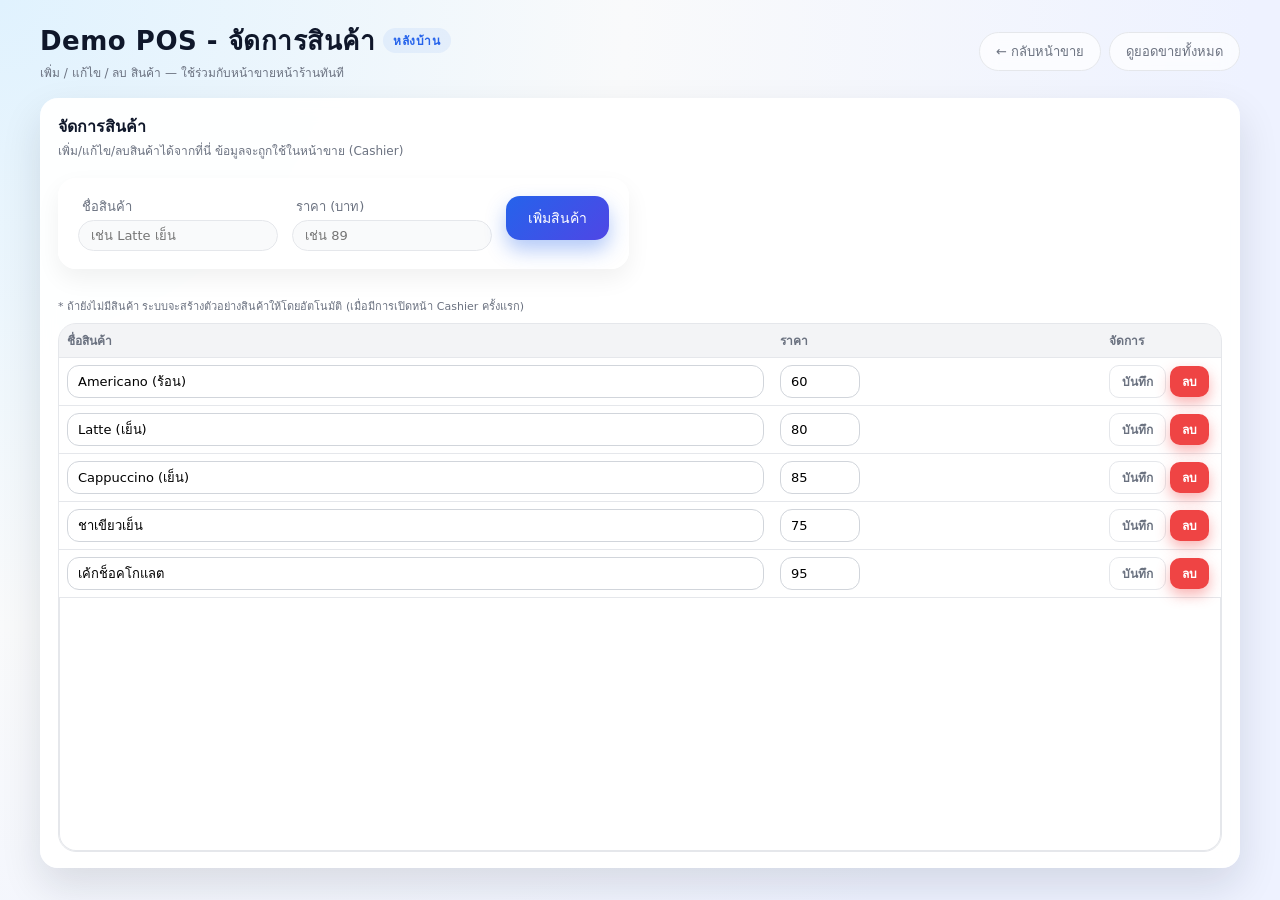
==== admin.html @ 8a0528b8 "first commit" ====
<!DOCTYPE html>
<html lang="th">
<head>
    <meta charset="UTF-8">
    <title>Demo POS - จัดการสินค้า</title>
    <link rel="stylesheet" href="style.css">
</head>
<body>
<div class="app">
    <header>
        <div>
            <div class="title">
                Demo POS - จัดการสินค้า
                <span class="badge">หลังบ้าน</span>
            </div>
            <div class="card-subtitle">
                เพิ่ม / แก้ไข / ลบ สินค้า — ใช้ร่วมกับหน้าขายหน้าร้านทันที
            </div>
        </div>
        <div class="nav">
            <a href="cashier.html"><button class="btn btn-outline btn-sm">← กลับหน้าขาย</button></a>
            <a href="sales.html"><button class="btn btn-outline btn-sm">ดูยอดขายทั้งหมด</button></a>
        </div>
    </header>

    <section class="section">
        <div class="card" style="width:100%;">
            <div class="card-header">
                <div>
                    <div class="card-title">จัดการสินค้า</div>
                    <div class="card-subtitle">
                        เพิ่ม/แก้ไข/ลบสินค้าได้จากที่นี่ ข้อมูลจะถูกใช้ในหน้าขาย (Cashier)
                    </div>
                </div>
            </div>

            <div class="form-inline">
                <div class="product-form">
                    <div class="field">
                        <label>ชื่อสินค้า</label>
                        <input type="text" id="newProductName" placeholder="เช่น Latte เย็น">
                    </div>

                    <div class="field">
                        <label>ราคา (บาท)</label>
                        <input type="number" id="newProductPrice" placeholder="เช่น 89">
                    </div>

                    <button class="btn btn-primary" id="btnAddProduct">เพิ่มสินค้า</button>
                </div>
            </div>
            <div class="hint">
                * ถ้ายังไม่มีสินค้า ระบบจะสร้างตัวอย่างสินค้าให้โดยอัตโนมัติ (เมื่อมีการเปิดหน้า Cashier ครั้งแรก)
            </div>

            <div class="scroll" style="margin-top: 8px;">
                <table>
                    <thead>
                    <tr>
                        <th>ชื่อสินค้า</th>
                        <th>ราคา</th>
                        <th style="width: 120px;">จัดการ</th>
                    </tr>
                    </thead>
                    <tbody id="adminProductBody"></tbody>
                </table>
            </div>
        </div>
    </section>
</div>

<script src="app.js"></script>
<script src="products.js"></script>
<script src="admin.js"></script>
</body>
</html>
---- style.css ----
:root {
    --bg: #f3f4f6;
    --bg-gradient: radial-gradient(circle at top left, #e0f2fe, #f9fafb 40%, #eef2ff 80%);
    --card: #ffffff;
    --primary: #2563eb;
    --primary-soft: #dbeafe;
    --accent: #10b981;
    --danger: #ef4444;
    --text-main: #0f172a;
    --text-muted: #6b7280;
    --border: #e5e7eb;
    --radius-lg: 18px;
    --radius-md: 12px;
    --shadow-soft: 0 18px 40px rgba(15, 23, 42, 0.12);
}

* {
    box-sizing: border-box;
    font-family: system-ui, -apple-system, BlinkMacSystemFont, "Segoe UI", sans-serif;
}

html, body {
    margin: 0;
    padding: 0;
    height: 100%;
}

body {
    background: var(--bg-gradient);
    color: var(--text-main);
}

/* === APP LAYOUT (เต็มหน้าจอ) === */
.app {
    min-height: 100vh;
    display: flex;
    flex-direction: column;
    padding: 20px 24px 24px;
}

/* ทำให้ layout กว้างเต็มหน้าจอมากขึ้น */
@media (min-width: 1280px) {
    .app {
        padding: 20px 40px 32px;
    }
}

header {
    display: flex;
    justify-content: space-between;
    align-items: center;
    margin-bottom: 16px;
    gap: 12px;
    flex-wrap: wrap;
}

.title {
    font-size: 26px;
    font-weight: 700;
    display: flex;
    align-items: center;
    gap: 8px;
    letter-spacing: 0.02em;
}

.badge {
    font-size: 12px;
    padding: 3px 10px;
    border-radius: 999px;
    background: rgba(37, 99, 235, 0.07);
    color: var(--primary);
    font-weight: 600;
}

.card-subtitle {
    font-size: 13px;
    color: var(--text-muted);
    margin-top: 2px;
}

/* NAV BUTTONS (header ขวา) */
.nav {
    display: flex;
    gap: 8px;
}

.nav button {
    border-radius: 999px;
    border: 1px solid var(--border);
    padding: 8px 16px;
    font-size: 13px;
    cursor: pointer;
    background: rgba(255, 255, 255, 0.7);
    color: var(--text-muted);
    font-weight: 500;
    transition: all 0.15s ease;
    backdrop-filter: blur(8px);
}

.nav button:hover {
    background: white;
    border-color: var(--primary-soft);
    color: var(--primary);
    box-shadow: 0 8px 16px rgba(15, 23, 42, 0.07);
}

/* SECTION */
.section {
    flex: 1;
    display: flex;
}

/* === POS LAYOUT - FULL SCREEN GRID === */
.pos-layout {
    display: grid;
    grid-template-columns: minmax(0, 1.9fr) minmax(0, 1.3fr);
    gap: 18px;
    width: 100%;
    max-height: calc(100vh - 90px);
}

/* ADMIN LAYOUT */
.admin-layout {
    display: grid;
    grid-template-columns: minmax(0, 1.1fr) minmax(0, 1.7fr);
    gap: 18px;
    width: 100%;
    max-height: calc(100vh - 90px);
}

/* === CARD พื้นหลัก === */
.card {
    background: rgba(255, 255, 255, 0.95);
    border-radius: var(--radius-lg);
    box-shadow: var(--shadow-soft);
    padding: 16px 18px;
    display: flex;
    flex-direction: column;
    backdrop-filter: blur(10px);
}

.card-header {
    display: flex;
    justify-content: space-between;
    align-items: center;
    margin-bottom: 10px;
    gap: 8px;
}

.card-title {
    font-weight: 600;
    font-size: 16px;
}

.card-subtitle {
    font-size: 12px;
    color: var(--text-muted);
}

/* === PRODUCTS GRID === */
.product-grid {
    display: grid;
    grid-template-columns: repeat(auto-fill, minmax(150px, 1fr));
    gap: 10px;
    margin-top: 6px;
    overflow-y: auto;
    padding-right: 4px;
}

/* สูงเต็ม card (หักส่วน header) */
.pos-layout .card:first-child .product-grid {
    max-height: calc(100vh - 140px);
}

.product-card {
    border-radius: var(--radius-md);
    border: 1px solid rgba(148, 163, 184, 0.25);
    padding: 10px 10px 12px;
    display: flex;
    flex-direction: column;
    justify-content: space-between;
    background: linear-gradient(145deg, #ffffff, #f9fafb);
    box-shadow: 0 6px 14px rgba(15, 23, 42, 0.04);
    transition: transform 0.12s ease, box-shadow 0.12s ease, border-color 0.12s;
    cursor: pointer;
}

.product-card:hover {
    transform: translateY(-3px);
    box-shadow: 0 12px 26px rgba(15, 23, 42, 0.16);
    border-color: var(--primary-soft);
}

.product-name {
    font-size: 14px;
    font-weight: 600;
    margin-bottom: 4px;
}

.product-price {
    font-size: 13px;
    color: var(--primary);
    font-weight: 700;
}

.product-footer {
    margin-top: 8px;
    display: flex;
    justify-content: space-between;
    align-items: center;
    gap: 6px;
}

/* TAG / BADGE */
.tag {
    font-size: 11px;
    padding: 3px 7px;
    border-radius: 999px;
    background: #e5e7eb;
    color: #374151;
}

/* BUTTONS */
.btn {
    border: none;
    border-radius: 999px;
    padding: 7px 14px;
    font-size: 13px;
    cursor: pointer;
    font-weight: 500;
    display: inline-flex;
    align-items: center;
    justify-content: center;
    gap: 4px;
    transition: all 0.15s ease;
}

.btn-primary {
    background: linear-gradient(135deg, #2563eb, #4f46e5);
    color: white;
    box-shadow: 0 10px 20px rgba(37, 99, 235, 0.35);
}

.btn-primary:hover {
    filter: brightness(1.03);
    transform: translateY(-1px);
    box-shadow: 0 14px 28px rgba(37, 99, 235, 0.45);
}

.btn-outline {
    background: transparent;
    border: 1px solid var(--border);
    color: var(--text-muted);
}

.btn-outline:hover {
    border-color: var(--primary);
    color: var(--primary);
    background: rgba(239, 246, 255, 0.9);
}

.btn-danger {
    background: #ef4444;
    color: white;
    box-shadow: 0 6px 14px rgba(239, 68, 68, 0.4);
}

.btn-danger:hover {
    filter: brightness(1.03);
}

.btn-sm {
    padding: 4px 10px;
    font-size: 11px;
}

.btn-icon {
    width: 26px;
    height: 26px;
    border-radius: 999px;
    padding: 0;
}

/* CART */
.cart {
    display: flex;
    flex-direction: column;
    gap: 8px;
    height: 100%;
}

.cart-items {
    border-radius: var(--radius-md);
    border: 1px solid var(--border);
    overflow-y: auto;
    flex: 1;
}

/* สูงเต็ม card (หัก header+footer) */
.pos-layout .card:last-child .cart-items {
    max-height: calc(100vh - 230px);
}

/* TABLE */
table {
    width: 100%;
    border-collapse: collapse;
    font-size: 13px;
}

thead {
    background: #f3f4f6;
    position: sticky;
    top: 0;
    z-index: 1;
}

th, td {
    padding: 7px 8px;
    text-align: left;
    border-bottom: 1px solid #e5e7eb;
}

th {
    font-weight: 600;
    font-size: 12px;
    color: var(--text-muted);
}

/* QTY CONTROL */
.qty-control {
    display: inline-flex;
    align-items: center;
    border-radius: 999px;
    border: 1px solid var(--border);
    overflow: hidden;
    background: #f9fafb;
}

.qty-control button {
    border: none;
    padding: 4px 9px;
    font-size: 14px;
    cursor: pointer;
    background: #e5e7eb;
}

.qty-control button:hover {
    background: #d1d5db;
}

.qty-control span {
    padding: 0 8px;
    min-width: 28px;
    text-align: center;
    font-size: 13px;
}

/* CART SUMMARY */
.cart-summary {
    display: flex;
    justify-content: space-between;
    align-items: center;
    margin-top: 4px;
    font-size: 14px;
}

.cart-total {
    font-size: 22px;
    font-weight: 800;
    color: var(--accent);
}

/* CART ACTIONS */
.cart-actions {
    display: flex;
    flex-direction: column;
    gap: 8px;
    margin-top: 6px;
}

/* FORM / FIELDS */
.field {
    display: flex;
    flex-direction: column;
    gap: 3px;
    font-size: 12px;
}

.field label {
    color: var(--text-muted);
    font-weight: 500;
}

.field select,
.field input[type="text"],
.field input[type="number"] {
    border-radius: 999px;
    border: 1px solid var(--border);
    padding: 7px 12px;
    font-size: 13px;
    outline: none;
    background: #f9fafb;
}

.field select:focus,
.field input:focus {
    border-color: var(--primary);
    box-shadow: 0 0 0 1px var(--primary-soft);
    background: #ffffff;
}

.inline {
    display: flex;
    align-items: center;
    gap: 6px;
    font-size: 12px;
}

.inline input[type="checkbox"] {
    width: 16px;
    height: 16px;
}

/* STATUS / BADGES */
.status-pill {
    padding: 3px 9px;
    border-radius: 999px;
    font-size: 11px;
    font-weight: 600;
    display: inline-block;
}

.status-paid {
    background: #dcfce7;
    color: #166534;
}

.status-pending {
    background: #fef9c3;
    color: #854d0e;
}

.status-failed {
    background: #fee2e2;
    color: #991b1b;
}

.hint {
    font-size: 11px;
    color: var(--text-muted);
    margin-top: 2px;
}

.badge-soft {
    font-size: 11px;
    padding: 3px 8px;
    border-radius: 999px;
    background: #eff6ff;
    color: #1d4ed8;
}

/* ADMIN SCROLL WRAPPER */
.scroll {
    flex: 1;
    max-height: calc(100vh - 210px);
    overflow-y: auto;
    border-radius: var(--radius-md);
    border: 1px solid var(--border);
}

/* TEXT HELPERS */
.text-muted {
    color: var(--text-muted);
    font-size: 12px;
}

.empty {
    padding: 12px;
    font-size: 12px;
    color: var(--text-muted);
    text-align: center;
}

.pill {
    padding: 3px 9px;
    border-radius: 999px;
    background: #eef2ff;
    color: #3730a3;
    font-size: 11px;
    font-weight: 500;
    display: inline-block;
}

.small {
    font-size: 11px;
}

/* FORM INLINE (ADMIN ADD PRODUCT) */
.form-inline {
    display: flex;
    gap: 8px;
    flex-wrap: wrap;
    margin-top: 8px;
    margin-bottom: 8px;
}

.form-inline .field {
    flex: 1;
    min-width: 160px;
}

/* INDEX MENU PAGE */
/* INDEX MENU PAGE (CENTER + HORIZONTAL LAYOUT) */
.menu-grid {
    display: flex;
    justify-content: center;
    align-items: center;
    gap: 28px;
    margin-top: 40px;
    flex-wrap: wrap;
    width: 100%;
}

.menu-card {
    width: 360px;
    min-height: 220px;
    background: rgba(255, 255, 255, 0.96);
    border-radius: 24px;
    box-shadow: var(--shadow-soft);
    padding: 22px;
    display: flex;
    flex-direction: column;
    justify-content: space-between;
    transition: transform 0.15s ease, box-shadow 0.15s ease;
    backdrop-filter: blur(12px);
}

.menu-card:hover {
    transform: translateY(-6px);
    box-shadow: 0 26px 48px rgba(15, 23, 42, 0.22);
}

.menu-card-title {
    font-size: 20px;
    font-weight: 700;
    color: var(--text-main);
    margin-bottom: 6px;
}

.menu-card-desc {
    font-size: 14px;
    color: var(--text-muted);
    line-height: 1.4;
    margin-bottom: 18px;
    max-width: 90%;
}

.menu-card button {
    width: 100%;
    padding: 10px 14px;
    border-radius: 999px;
    font-size: 14px;
    font-weight: 600;
}

/* RESPONSIVE */
@media (max-width: 1024px) {
    .pos-layout,
    .admin-layout {
        grid-template-columns: 1fr;
        max-height: none;
    }

    .pos-layout .card:first-child .product-grid,
    .pos-layout .card:last-child .cart-items,
    .admin-layout .scroll {
        max-height: 350px;
    }

    .app {
        padding: 16px 14px 20px;
    }
}

@media (max-width: 640px) {
    header {
        flex-direction: column;
        align-items: flex-start;
    }

    .nav {
        align-self: flex-start;
    }

    .title {
        font-size: 22px;
    }
}

/* ==== SALES DASHBOARD ==== */

.filter-bar {
    display: flex;
    gap: 10px;
    flex-wrap: wrap;
    margin-bottom: 8px;
    align-items: flex-end;
}

.filter-bar .field {
    min-width: 150px;
}

.stats-grid {
    display: grid;
    grid-template-columns: repeat(auto-fit, minmax(150px, 1fr));
    gap: 10px;
    margin-top: 10px;
}

.stat-card {
    background: rgba(255, 255, 255, 0.96);
    border-radius: 16px;
    box-shadow: var(--shadow-soft);
    padding: 10px 12px;
}

.stat-label {
    font-size: 11px;
    color: var(--text-muted);
    margin-bottom: 4px;
}

.stat-value {
    font-size: 18px;
    font-weight: 700;
}

/* chart */
.chart-container {
    margin-top: 14px;
    border-radius: 16px;
    border: 1px solid var(--border);
    padding: 10px 12px 12px;
    background: #f9fafb;
}

.chart-header {
    display: flex;
    justify-content: space-between;
    align-items: baseline;
    margin-bottom: 8px;
}

.chart-body {
    display: flex;
    align-items: flex-end;
    gap: 8px;
    min-height: 140px;
    overflow-x: auto;
    padding-bottom: 6px;
}

.chart-bar {
    display: flex;
    flex-direction: column;
    align-items: center;
    width: 50px;
}

.chart-bar-inner {
    width: 100%;
    border-radius: 12px 12px 4px 4px;
    background: linear-gradient(135deg, #2563eb, #4f46e5);
    box-shadow: 0 6px 12px rgba(37, 99, 235, 0.45);
    transition: height 0.15s ease;
}

.chart-bar-value {
    font-size: 11px;
    color: var(--text-main);
    margin-bottom: 4px;
}

.chart-bar-label {
    font-size: 11px;
    color: var(--text-muted);
    margin-top: 4px;
    text-align: center;
}

/* ===============================
   PRODUCT MANAGEMENT UI (ADMIN)
   =============================== */

/* ฟอร์มเพิ่มสินค้า */
.product-form {
    display: flex;
    gap: 14px;
    flex-wrap: wrap;
    background: rgba(255,255,255,0.75);
    border-radius: 18px;
    padding: 18px 20px;
    margin-bottom: 18px;
    box-shadow: 0 10px 24px rgba(0,0,0,0.06);
    backdrop-filter: blur(10px);
}

.product-form .field {
    flex: 1;
    min-width: 200px;
}

.product-form input {
    border: 1px solid var(--border);
    border-radius: 14px;
    padding: 10px 14px;
    font-size: 14px;
    background: #ffffff;
    transition: all .15s ease;
}

.product-form input:focus {
    border-color: var(--primary);
    background: #f4f7ff;
    box-shadow: 0 0 0 3px rgba(37,99,235,0.12);
}

.product-form button {
    height: 44px;
    padding: 0 22px;
    border-radius: 14px;
    font-size: 14px;
    white-space: nowrap;
}

/* ตารางสินค้า */
#adminProductBody tr {
    background: white;
    transition: background .15s ease;
}

#adminProductBody tr:hover {
    background: #f9fafb;
}

#adminProductBody input.small-input-name,
#adminProductBody input.small-input-price {
    width: 100%;
    border-radius: 12px;
    padding: 8px 10px;
    border: 1px solid #d1d5db;
    background: #ffffff;
    font-size: 13px;
    transition: all .15s ease;
}

#adminProductBody input.small-input-name:focus,
#adminProductBody input.small-input-price:focus {
    border-color: var(--primary);
    background: #f4f7ff;
    box-shadow: 0 0 0 3px rgba(37,99,235,0.12);
}

/* ปุ่มบันทึก/ลบในตาราง */
#adminProductBody .btn-outline,
#adminProductBody .btn-danger {
    border-radius: 10px;
    padding: 6px 12px;
    font-size: 12px;
    font-weight: 600;
}

#adminProductBody .btn-outline:hover {
    background: var(--primary-soft);
    color: var(--primary);
}

#adminProductBody .btn-danger:hover {
    filter: brightness(1.07);
}

/* การ์ดหลักหน้า Admin */
.admin-card-wrapper .card {
    border-radius: 24px !important;
    padding: 24px !important;
}

/* Scroll ในตารางสินค้า */
.scroll {
    border-radius: 18px !important;
    background: #ffffff;
    box-shadow: inset 0 0 0 1px #e5e7eb;
}

/* label */
.field label {
    font-size: 13px;
    color: var(--text-muted);
    margin-left: 4px;
}

.btn-danger {
    background: #ef4444;
    color: white;
    box-shadow: 0 6px 14px rgba(239, 68, 68, 0.4);
}

.btn-danger:hover {
    filter: brightness(1.03);
}
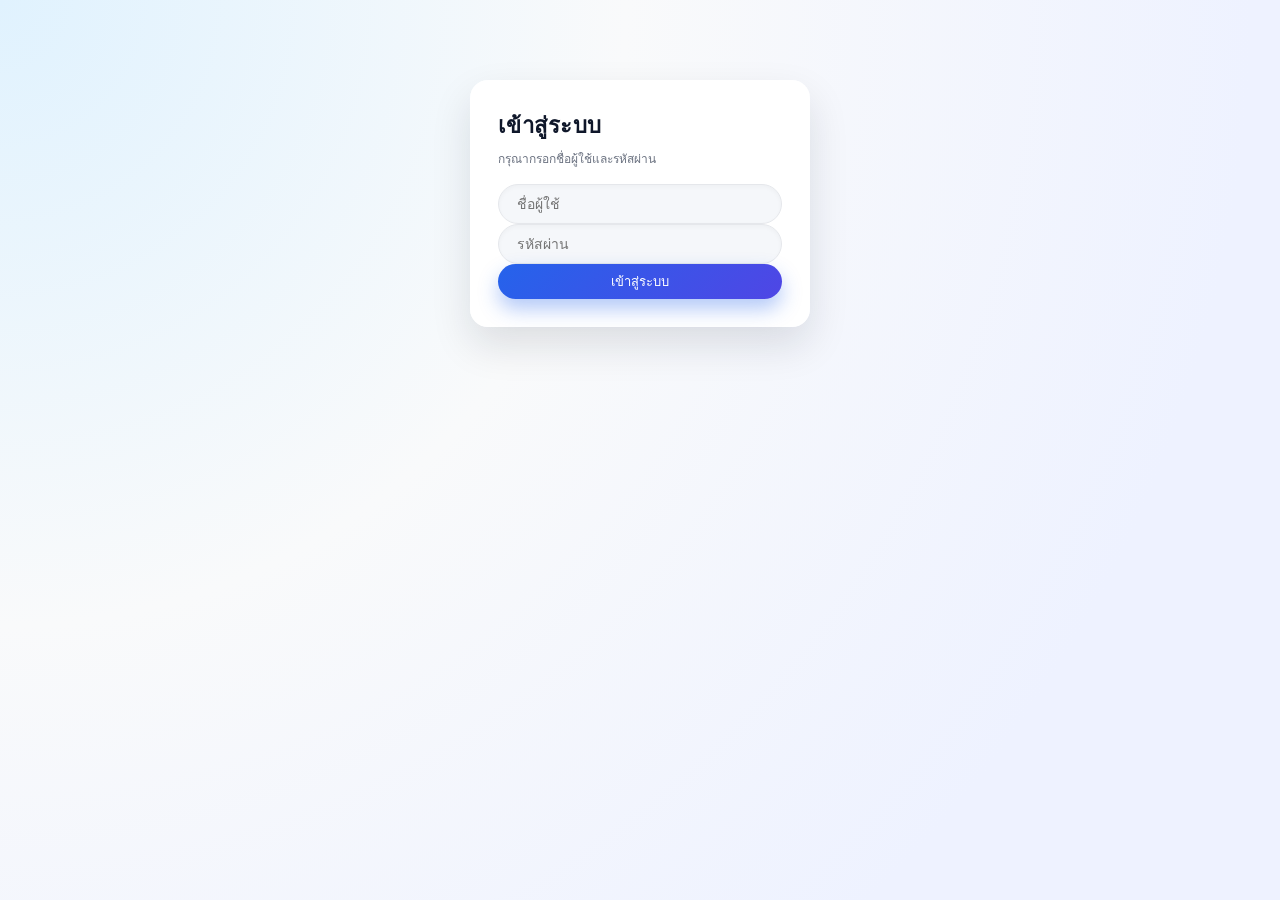
==== commit 7250e119: "first commit" ====
--- a/admin.html
+++ b/admin.html
@@ -21,6 +21,7 @@
             <a href="cashier.html"><button class="btn btn-outline btn-sm">← กลับหน้าขาย</button></a>
             <a href="sales.html"><button class="btn btn-outline btn-sm">ดูยอดขายทั้งหมด</button></a>
         </div>
+        <button class="btn btn-outline btn-sm" id="btnLogout">ออกจากระบบ</button>
     </header>
 
     <section class="section">
@@ -69,8 +70,17 @@
     </section>
 </div>
 
+<script src="auth.js"></script>
 <script src="app.js"></script>
 <script src="products.js"></script>
 <script src="admin.js"></script>
+
+<script>
+    document.getElementById("btnLogout")?.addEventListener("click", function () {
+        localStorage.removeItem("pos_logged_in");
+        window.location.href = "login.html";
+    });
+</script>
+
 </body>
 </html>
--- a/style.css
+++ b/style.css
@@ -810,3 +810,28 @@
 .btn-danger:hover {
     filter: brightness(1.03);
 }
+
+/* ===== Unified Login Inputs ===== */
+.input-wrapper {
+    background: #f5f7fa;
+    border: 1px solid #e5e7eb;
+    border-radius: 30px;
+    padding: 10px 16px;
+    display: flex;
+    align-items: center;
+    box-shadow: inset 0 2px 4px rgba(0,0,0,0.03);
+    transition: 0.2s;
+}
+
+.input-wrapper:hover {
+    border-color: var(--primary);
+    background: #fff;
+}
+
+.input-wrapper input {
+    width: 100%;
+    border: none;
+    outline: none;
+    background: transparent;
+    font-size: 14px;
+}
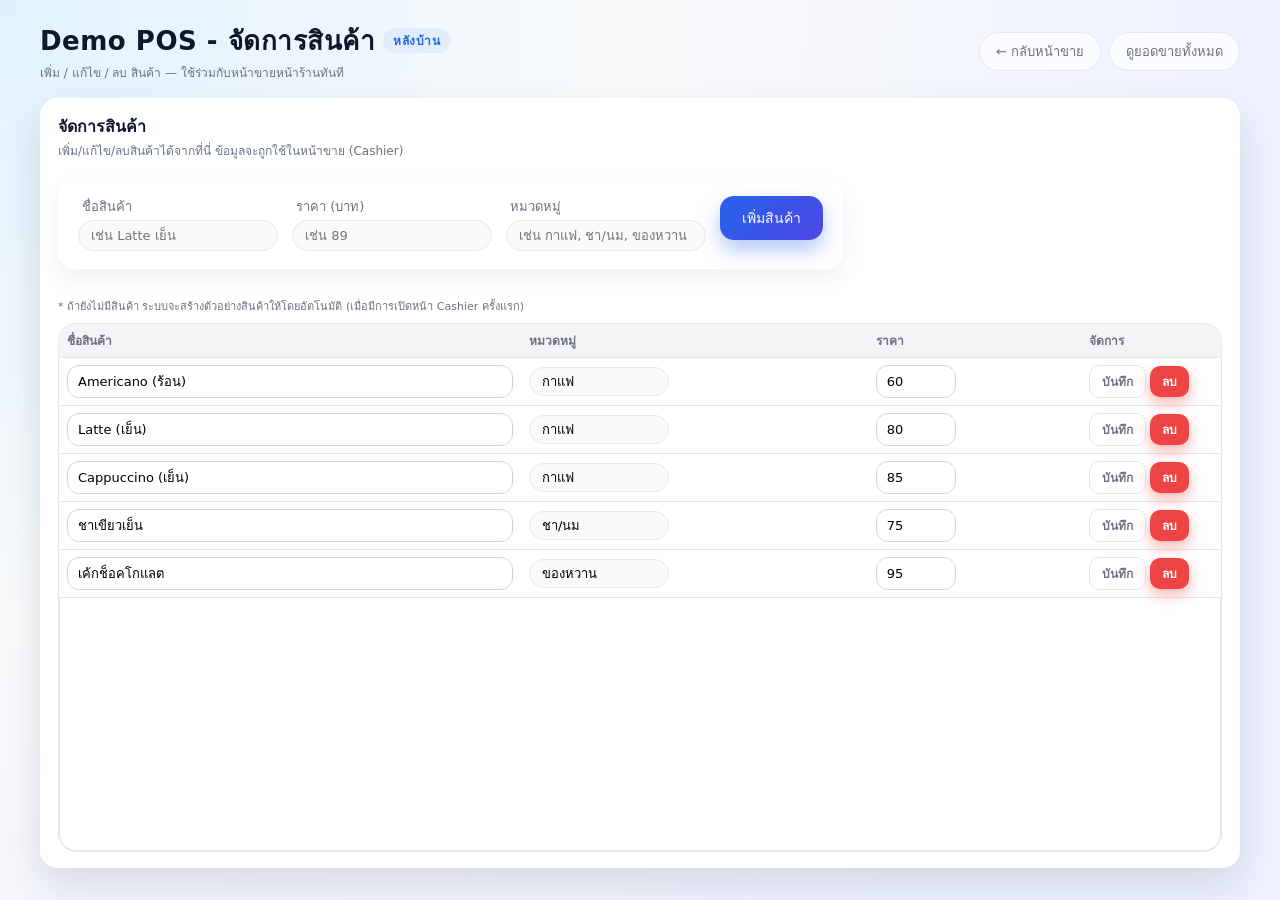
==== commit d13a103c: "package 3 done" ====
--- a/admin.html
+++ b/admin.html
@@ -21,7 +21,7 @@
             <a href="cashier.html"><button class="btn btn-outline btn-sm">← กลับหน้าขาย</button></a>
             <a href="sales.html"><button class="btn btn-outline btn-sm">ดูยอดขายทั้งหมด</button></a>
         </div>
-        <button class="btn btn-outline btn-sm" id="btnLogout">ออกจากระบบ</button>
+<!--        <button class="btn btn-outline btn-sm" id="btnLogout">ออกจากระบบ</button>-->
     </header>
 
     <section class="section">
@@ -41,14 +41,17 @@
                         <label>ชื่อสินค้า</label>
                         <input type="text" id="newProductName" placeholder="เช่น Latte เย็น">
                     </div>
-
                     <div class="field">
                         <label>ราคา (บาท)</label>
                         <input type="number" id="newProductPrice" placeholder="เช่น 89">
                     </div>
-
+                    <div class="field">
+                        <label>หมวดหมู่</label>
+                        <input type="text" id="newProductCategory" class="input-round" placeholder="เช่น กาแฟ, ชา/นม, ของหวาน">
+                    </div>
                     <button class="btn btn-primary" id="btnAddProduct">เพิ่มสินค้า</button>
                 </div>
+
             </div>
             <div class="hint">
                 * ถ้ายังไม่มีสินค้า ระบบจะสร้างตัวอย่างสินค้าให้โดยอัตโนมัติ (เมื่อมีการเปิดหน้า Cashier ครั้งแรก)
@@ -59,8 +62,9 @@
                     <thead>
                     <tr>
                         <th>ชื่อสินค้า</th>
+                        <th>หมวดหมู่</th>
                         <th>ราคา</th>
-                        <th style="width: 120px;">จัดการ</th>
+                        <th style="width: 140px;">จัดการ</th>
                     </tr>
                     </thead>
                     <tbody id="adminProductBody"></tbody>
@@ -70,7 +74,7 @@
     </section>
 </div>
 
-<script src="auth.js"></script>
+<!--<script src="auth.js"></script>-->
 <script src="app.js"></script>
 <script src="products.js"></script>
 <script src="admin.js"></script>
--- a/style.css
+++ b/style.css
@@ -637,58 +637,99 @@
     font-weight: 700;
 }
 
-/* chart */
+/* ==== SALES BAR CHART (สวย ๆ) ==== */
+
 .chart-container {
     margin-top: 14px;
-    border-radius: 16px;
+    border-radius: 18px;
     border: 1px solid var(--border);
-    padding: 10px 12px 12px;
-    background: #f9fafb;
+    padding: 14px 16px 16px;
+    background: linear-gradient(135deg, #f9fafb, #eef2ff);
 }
 
 .chart-header {
     display: flex;
     justify-content: space-between;
     align-items: baseline;
-    margin-bottom: 8px;
+    margin-bottom: 10px;
 }
 
 .chart-body {
     display: flex;
     align-items: flex-end;
-    gap: 8px;
-    min-height: 140px;
+    gap: 14px;
+    min-height: 160px;
     overflow-x: auto;
-    padding-bottom: 6px;
-}
-
+    padding: 8px 4px 4px;
+}
+
+/* แต่ละแท่งกราฟ */
 .chart-bar {
     display: flex;
     flex-direction: column;
     align-items: center;
-    width: 50px;
-}
-
+    width: 52px;
+    position: relative;
+}
+
+/* tooltip เล็ก ๆ เวลาวางเมาส์บนแท่ง */
+.chart-bar::after {
+    content: attr(data-tooltip);
+    position: absolute;
+    top: -32px;
+    white-space: nowrap;
+    font-size: 11px;
+    background: rgba(15, 23, 42, 0.95);
+    color: #f9fafb;
+    padding: 4px 8px;
+    border-radius: 999px;
+    transform: translateY(6px);
+    opacity: 0;
+    pointer-events: none;
+    transition: all 0.18s ease;
+}
+
+.chart-bar:hover::after {
+    opacity: 1;
+    transform: translateY(0);
+}
+
+/* ตัวแท่งจริง */
 .chart-bar-inner {
     width: 100%;
-    border-radius: 12px 12px 4px 4px;
-    background: linear-gradient(135deg, #2563eb, #4f46e5);
-    box-shadow: 0 6px 12px rgba(37, 99, 235, 0.45);
-    transition: height 0.15s ease;
-}
-
+    border-radius: 14px 14px 6px 6px;
+    background: linear-gradient(180deg, #4f46e5, #2563eb);
+    box-shadow: 0 10px 22px rgba(37, 99, 235, 0.45);
+    transition: height 0.35s ease, transform 0.18s ease, box-shadow 0.18s ease;
+    transform-origin: bottom;
+}
+
+/* hover แล้วเด้งเล็กน้อย */
+.chart-bar:hover .chart-bar-inner {
+    transform: translateY(-3px);
+    box-shadow: 0 16px 30px rgba(37, 99, 235, 0.6);
+}
+
+/* ตัวเลขบนแท่ง */
 .chart-bar-value {
     font-size: 11px;
-    color: var(--text-main);
-    margin-bottom: 4px;
-}
-
+    font-weight: 600;
+    color: #111827;
+    margin-bottom: 6px;
+    background: rgba(255,255,255,0.95);
+    padding: 2px 8px;
+    border-radius: 999px;
+    box-shadow: 0 4px 10px rgba(15, 23, 42, 0.15);
+}
+
+/* วันที่ใต้แท่ง */
 .chart-bar-label {
     font-size: 11px;
     color: var(--text-muted);
-    margin-top: 4px;
+    margin-top: 6px;
     text-align: center;
 }
+
 
 /* ===============================
    PRODUCT MANAGEMENT UI (ADMIN)
@@ -835,3 +876,299 @@
     background: transparent;
     font-size: 14px;
 }
+
+/* CATEGORY FILTER */
+.category-filter {
+    display: flex;
+    gap: 8px;
+    flex-wrap: wrap;
+    margin-bottom: 8px;
+}
+
+.category-chip {
+    padding: 5px 12px;
+    border-radius: 999px;
+    font-size: 12px;
+    border: 1px solid #e5e7eb;
+    background: #f9fafb;
+    color: #4b5563;
+    cursor: pointer;
+    transition: all 0.15s ease;
+}
+
+.category-chip:hover {
+    border-color: var(--primary);
+    background: #eff6ff;
+    color: var(--primary);
+}
+
+.category-chip.active {
+    background: linear-gradient(135deg, #2563eb, #4f46e5);
+    color: #ffffff;
+    border-color: transparent;
+    box-shadow: 0 8px 16px rgba(37, 99, 235, 0.45);
+}
+
+/* ===== Rounded Inputs for Category ===== */
+.input-round {
+    border: 1px solid #e5e7eb;
+    border-radius: 30px;
+    padding: 8px 14px;
+    font-size: 14px;
+    background: #f8fafc;
+    transition: all 0.15s ease;
+}
+
+.input-round:hover {
+    background: #fff;
+    border-color: var(--primary);
+}
+
+.input-round:focus {
+    border-color: var(--primary);
+    background: #fff;
+    box-shadow: 0 0 0 3px rgba(37,99,235,0.15);
+    outline: none;
+}
+
+/* ===== Input inside product table ===== */
+.small-input-category {
+    padding: 6px 12px;
+    font-size: 13px;
+    background: #f8fafc;
+    border-radius: 20px;
+    transition: 0.15s ease;
+}
+
+.small-input-category:hover {
+    background: #fff;
+}
+
+.small-input-category:focus {
+    border-color: var(--primary);
+    outline: none;
+    background: #fff;
+    box-shadow: 0 0 0 3px rgba(37,99,235,0.15);
+}
+
+/* ==== Chart Switch Tabs ==== */
+.chart-switch {
+    display: flex;
+    gap: 10px;
+    margin-bottom: 10px;
+}
+
+.chart-tab {
+    padding: 6px 16px;
+    border-radius: 999px;
+    background: #f1f5f9;
+    border: 1px solid #e2e8f0;
+    cursor: pointer;
+    font-size: 13px;
+    transition: all 0.15s ease;
+}
+
+.chart-tab.small {
+    padding: 4px 12px;
+    font-size: 12px;
+}
+
+.chart-tab:hover {
+    background: #e0e7ff;
+    border-color: #c7d2fe;
+}
+
+.chart-tab.active {
+    background: linear-gradient(135deg, #2563eb, #4f46e5);
+    color: #ffffff;
+    border-color: transparent;
+    box-shadow: 0 6px 18px rgba(37, 99, 235, 0.35);
+}
+
+/* ==== Top Products Chart (สามแบบ) ==== */
+.top-products-chart {
+    padding: 14px 10px 4px;
+    display: flex;
+    flex-direction: column;
+    gap: 10px;
+}
+
+/* Horizontal bar */
+.top-product-bar {
+    display: flex;
+    align-items: center;
+    gap: 10px;
+}
+
+.top-product-label {
+    width: 130px;
+    font-size: 13px;
+    color: #475569;
+    white-space: nowrap;
+    overflow: hidden;
+    text-overflow: ellipsis;
+}
+
+.top-product-bar-main {
+    flex: 1;
+    display: flex;
+    align-items: center;
+}
+
+.top-product-inner {
+    height: 20px;
+    border-radius: 999px;
+    background: linear-gradient(135deg, #3b82f6, #6366f1);
+    box-shadow: 0 4px 10px rgba(59,130,246,0.4);
+    transition: width 0.25s ease;
+}
+
+.top-product-value {
+    font-size: 12px;
+    color: #0f172a;
+    font-weight: 600;
+    margin-left: 6px;
+}
+
+/* Pie chart */
+.top-pie-wrapper {
+    display: flex;
+    align-items: center;
+    gap: 16px;
+    justify-content: center;
+}
+
+.top-pie {
+    width: 120px;
+    height: 120px;
+    border-radius: 50%;
+    box-shadow: 0 8px 20px rgba(15,23,42,0.25);
+}
+
+.top-pie-legend {
+    display: flex;
+    flex-direction: column;
+    gap: 6px;
+    font-size: 12px;
+    color: #0f172a;
+}
+
+.top-pie-legend-item {
+    display: flex;
+    align-items: center;
+    gap: 6px;
+}
+
+.top-pie-dot {
+    width: 10px;
+    height: 10px;
+    border-radius: 999px;
+}
+
+/* ===== PREPARE QUEUE (Kitchen / Barista) ===== */
+.prepare-order-no {
+    font-weight: 700;
+    font-size: 15px;
+}
+
+.prepare-time {
+    font-size: 12px;
+    color: #6b7280;
+}
+
+.prepare-items ul {
+    list-style: none;
+    padding: 0;
+    margin: 0;
+}
+
+.prepare-items li {
+    font-size: 13px;
+    padding: 2px 0;
+    display: flex;
+    justify-content: space-between;
+}
+
+.prepare-items .muted {
+    color: #9ca3af;
+}
+
+.prepare-footer {
+    display: flex;
+    justify-content: space-between;
+    align-items: center;
+    margin-top: 6px;
+    gap: 8px;
+}
+
+.prepare-total {
+    font-size: 13px;
+    color: #111827;
+}
+
+.prepare-actions {
+    display: flex;
+    gap: 6px;
+}
+
+/* status pills */
+.prepare-status {
+    padding: 4px 10px;
+    border-radius: 999px;
+    font-size: 11px;
+    font-weight: 600;
+}
+
+.status-pending {
+    background: #fef3c7;
+    color: #92400e;
+}
+
+.status-preparing {
+    background: #dbeafe;
+    color: #1d4ed8;
+}
+
+.status-done {
+    background: #dcfce7;
+    color: #166534;
+}
+
+/* ===== Prepare Grid – แนวนอนหลายคอลัมน์ ===== */
+.prepare-grid {
+    display: grid;
+    grid-template-columns: repeat(auto-fill, minmax(280px, 1fr));
+    gap: 18px;
+    padding: 12px;
+    align-items: start;
+}
+
+/* การ์ด */
+.prepare-card {
+    background: #ffffff;
+    border-radius: 20px;
+    padding: 16px;
+    box-shadow: 0 8px 20px rgba(0,0,0,0.06);
+    border: 1px solid #e5e7eb;
+    display: flex;
+    flex-direction: column;
+    gap: 12px;
+    height: fit-content;
+}
+
+
+.card:has(#prepareGrid) {
+    display: block !important;
+}
+
+.section .card {
+    width: 100%;
+}
+
+.prepare-table {
+    font-size: 13px;
+    font-weight: 600;
+    color: #2563eb;
+    margin-top: 4px;
+}
+
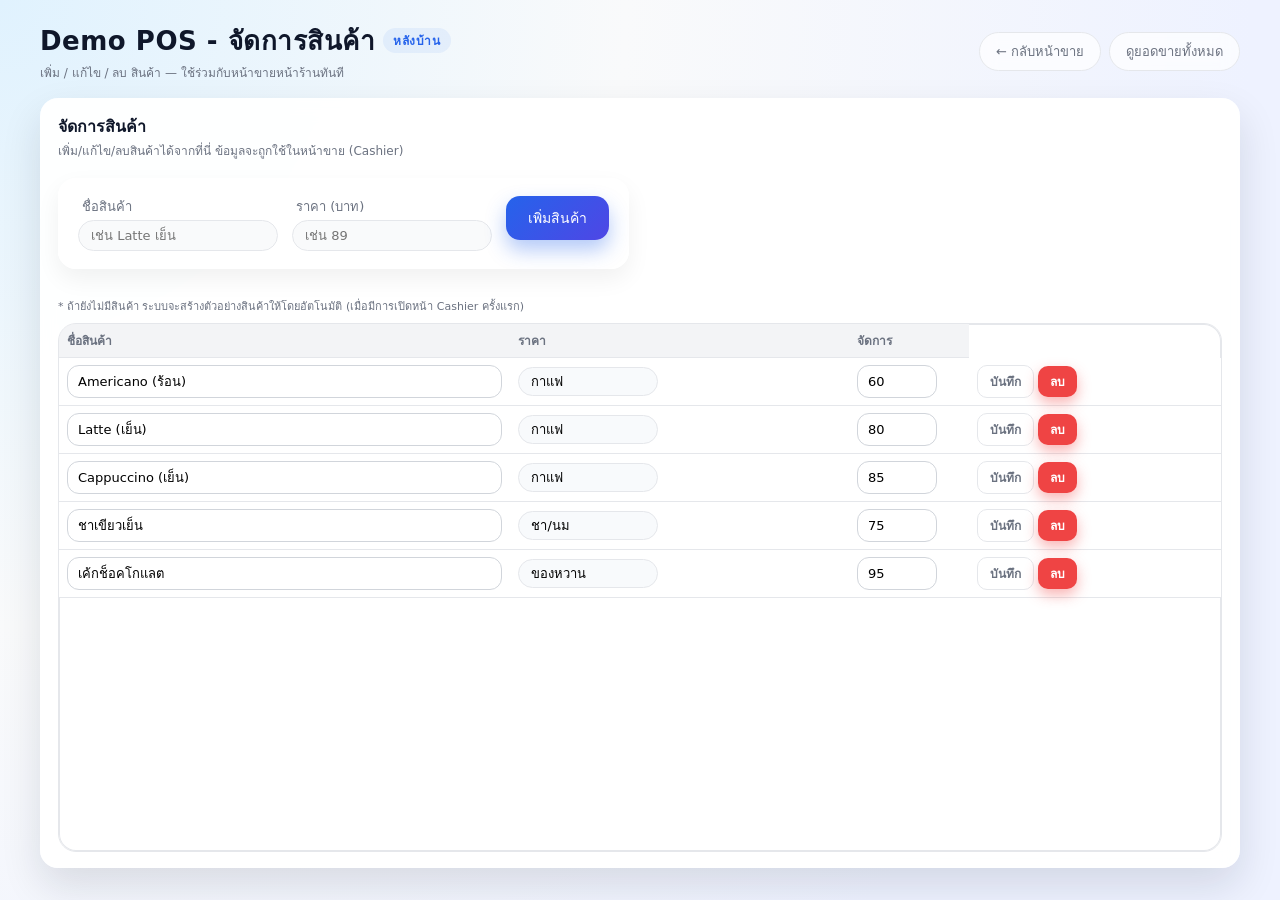
==== commit 08eef396: "package 1 dis auth" ====
--- a/admin.html
+++ b/admin.html
@@ -41,17 +41,14 @@
                         <label>ชื่อสินค้า</label>
                         <input type="text" id="newProductName" placeholder="เช่น Latte เย็น">
                     </div>
+
                     <div class="field">
                         <label>ราคา (บาท)</label>
                         <input type="number" id="newProductPrice" placeholder="เช่น 89">
                     </div>
-                    <div class="field">
-                        <label>หมวดหมู่</label>
-                        <input type="text" id="newProductCategory" class="input-round" placeholder="เช่น กาแฟ, ชา/นม, ของหวาน">
-                    </div>
+
                     <button class="btn btn-primary" id="btnAddProduct">เพิ่มสินค้า</button>
                 </div>
-
             </div>
             <div class="hint">
                 * ถ้ายังไม่มีสินค้า ระบบจะสร้างตัวอย่างสินค้าให้โดยอัตโนมัติ (เมื่อมีการเปิดหน้า Cashier ครั้งแรก)
@@ -62,9 +59,8 @@
                     <thead>
                     <tr>
                         <th>ชื่อสินค้า</th>
-                        <th>หมวดหมู่</th>
                         <th>ราคา</th>
-                        <th style="width: 140px;">จัดการ</th>
+                        <th style="width: 120px;">จัดการ</th>
                     </tr>
                     </thead>
                     <tbody id="adminProductBody"></tbody>
